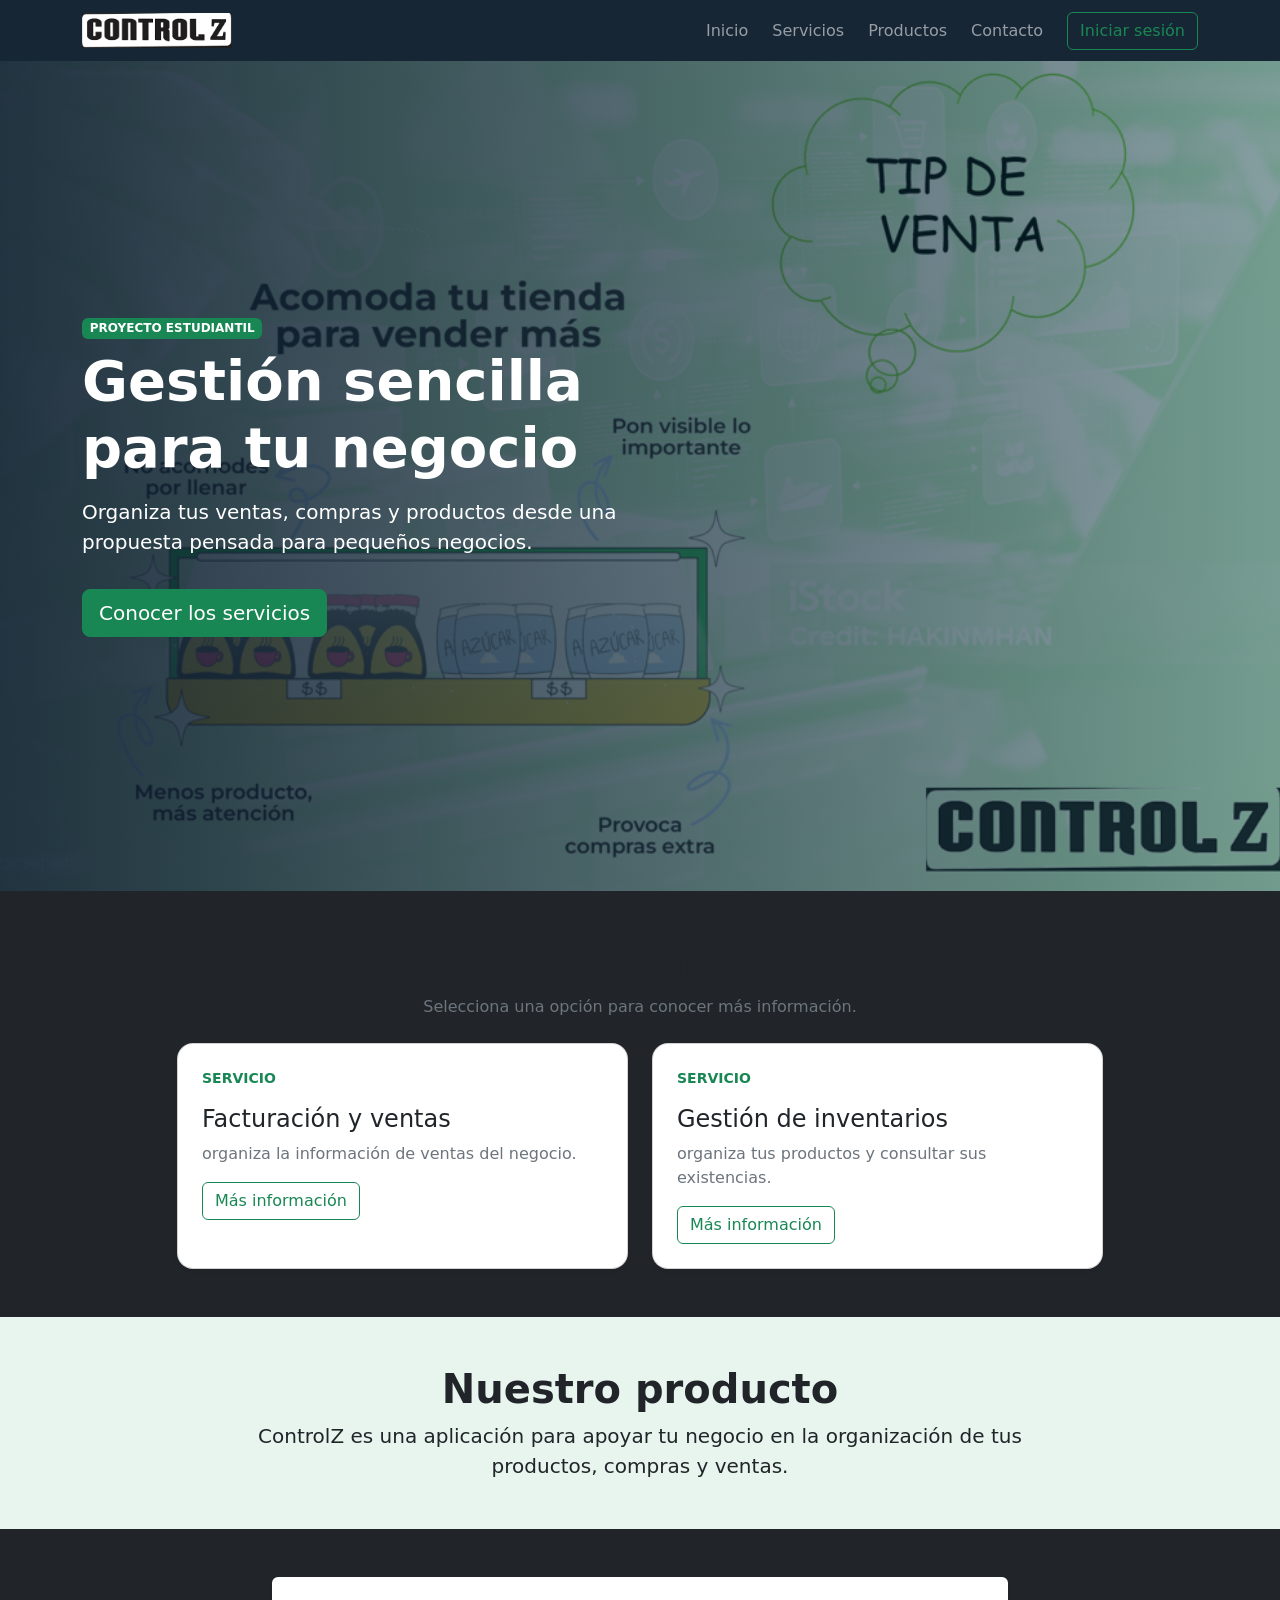
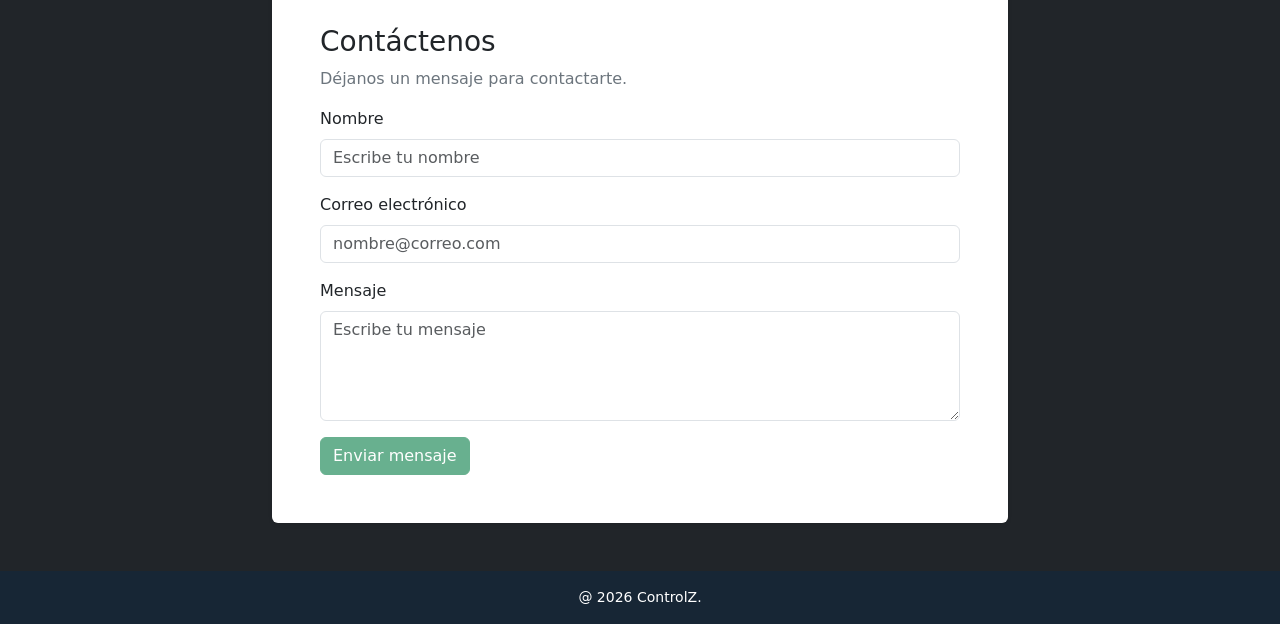
==== index.html @ 2d7c7dc8 "Reestructuracion del index y de la aplicacion en general, incluyendo el manejo responsivo con el fra" ====
<!doctype html> <!-- Indica al navegador que este documento usa HTML5. -->
<html lang="es"> <!-- Declara que el idioma de la página es español. -->
<head> <!-- Inicia la configuración de la página. -->
    <meta charset="utf-8"> <!-- Permite mostrar tildes y caracteres especiales. -->
    <meta name="viewport" content="width=device-width, initial-scale=1"> <!-- Ajusta el diseño al ancho de cada dispositivo. -->
    <title>Controlz | Gestión para pequeños negocios</title> <!-- Define el texto que aparece en la pestaña. -->
    <link href="https://cdn.jsdelivr.net/npm/bootstrap@5.3.3/dist/css/bootstrap.min.css" rel="stylesheet"> <!-- Carga Bootstrap desde internet. -->
    <link rel="stylesheet" href="CSS/style.css"> <!-- Carga los estilos propios de la portada y el panel. -->
</head> <!-- Termina la configuración de la página. -->
<body class="bg-dark"> <!-- Inicia el contenido con el fondo oscuro de Bootstrap. -->
    <header> <!-- Agrupa la barra superior de navegación. -->
        <nav class="navbar navbar-expand-lg navbar-dark barra-portada"> <!-- Crea una barra oscura que se adapta a pantallas pequeñas. -->
            <div class="container"> <!-- Centra el contenido de la barra. -->
                <a class="navbar-brand" href="#inicio" aria-label="Controz, ir al inicio"> <!-- Permite volver al comienzo de la página. -->
                    <img class="logo-portada" src="IMAGENES/Captura de pantalla 2026-09-28 111203.png" alt="Controz"> <!-- Muestra el logo existente del proyecto. -->
                </a> <!-- Termina el enlace del logo. -->
                <button class="navbar-toggler" type="button" data-bs-toggle="collapse" data-bs-target="#menuPortada" aria-controls="menuPortada" aria-expanded="false" aria-label="Mostrar navegación"> <!-- Abre el menú en pantallas pequeñas. -->
                    <span class="navbar-toggler-icon"></span> <!-- Dibuja el icono de navegación de Bootstrap. -->
                </button> <!-- Termina el botón para abrir el menú. -->
                <div class="collapse navbar-collapse" id="menuPortada"> <!-- Agrupa los enlaces del menú adaptable. -->
                    <div class="navbar-nav ms-auto align-items-lg-center gap-lg-2"> <!-- Alinea los enlaces hacia la derecha en pantallas grandes. -->
                        <a class="nav-link" href="#inicio">Inicio</a> <!-- Desplaza al comienzo de la portada. -->
                        <a class="nav-link" href="#servicios">Servicios</a> <!-- Desplaza a la lista de servicios. -->
                        <a class="nav-link" href="#productos">Productos</a> <!-- Desplaza a la descripción del producto. -->
                        <a class="nav-link" href="#contacto">Contacto</a> <!-- Desplaza al formulario de contacto. -->
                        <a class="btn btn-outline-success ms-lg-2" href="HTML/Botoninicio.html">Iniciar sesión</a> <!-- Abre el login existente. -->
                    </div> <!-- Termina los enlaces de navegación. -->
                </div> <!-- Termina el menú adaptable. -->
            </div> <!-- Termina el contenedor de navegación. -->
        </nav> <!-- Termina la barra superior. -->
    </header> <!-- Termina el encabezado. -->

    <main> <!-- Agrupa las secciones principales de la portada. -->
        <section id="inicio" class="hero-inicio"> <!-- Presenta el proyecto sobre la imagen de fondo. -->
            <div class="container py-5"> <!-- Centra el texto y agrega espacio vertical. -->
                <div class="row align-items-center min-vh-75"> <!-- Ubica la presentación en una columna adaptable. -->
                    <div class="col-12 col-lg-8 col-xl-7"> <!-- Limita el ancho del texto en pantallas grandes. -->
                        <p class="badge text-bg-success text-uppercase mb-2">Proyecto estudiantil</p> <!-- Identifica la página como una presentación académica. -->
                        <h1 class="display-4 fw-bold text-white">Gestión sencilla para tu negocio</h1> <!-- Presenta el propósito del sistema. -->
                        <p class="lead text-white mt-3">Organiza tus ventas, compras y productos desde una propuesta pensada para pequeños negocios.</p> <!-- Resume el producto sin afirmar que ya está conectado a datos. -->
                        <a class="btn btn-success btn-lg mt-3" href="#servicios">Conocer los servicios</a> <!-- Lleva desde el banner hasta los servicios. -->
                    </div> <!-- Termina la columna de presentación. -->
                </div> <!-- Termina la fila principal del banner. -->
            </div> <!-- Termina el contenedor del banner. -->
        </section> <!-- Termina la presentación principal. -->

        <section id="servicios" class="container py-5"> <!-- Presenta los dos servicios que se mostrarán en el sitio. -->
            <div class="text-center mb-4"> <!-- Centra el título y la explicación de la sección. -->
                <h2 class="display-6 fw-semibold">Servicios</h2> <!-- Nombra la sección de servicios. -->
                <p class="text-secondary mb-0">Selecciona una opción para conocer más información.</p> <!-- Indica que las tarjetas se pueden abrir. -->
            </div> <!-- Termina el encabezado de servicios. -->
            <div class="row g-4 justify-content-center"> <!-- Organiza las tarjetas de forma adaptable. -->
                <div class="col-12 col-md-6 col-lg-5"> <!-- Ajusta el ancho de la tarjeta de facturación según la pantalla. -->
                    <article class="card tarjeta-servicio h-100 shadow-sm"> <!-- Crea la tarjeta visual de facturación. -->
                        <div class="card-body p-4"> <!-- Agrega espacio dentro de la tarjeta. -->
                            <p class="small text-success fw-semibold text-uppercase">Servicio</p> <!-- Señala el tipo de contenido de la tarjeta. -->
                            <h3 class="h4">Facturación y ventas</h3> <!-- Nombra el área relacionada con las ventas. -->
                            <p class="text-secondary">organiza la información de ventas del negocio.</p> <!-- Describe la finalidad general sin prometer emisión de facturas. -->
                            <button class="btn btn-outline-success" type="button" data-bs-toggle="modal" data-bs-target="#modal-facturacion">Más información</button> <!-- Abre la descripción ampliada del servicio. -->
                        </div> <!-- Termina el contenido de la tarjeta. -->
                    </article> <!-- Termina la tarjeta de facturación. -->
                </div> <!-- Termina la columna de facturación. -->
                <div class="col-12 col-md-6 col-lg-5"> <!-- Ajusta el ancho de la tarjeta de inventario según la pantalla. -->
                    <article class="card tarjeta-servicio h-100 shadow-sm"> <!-- Crea la tarjeta visual de inventario. -->
                        <div class="card-body p-4"> <!-- Agrega espacio dentro de la tarjeta. -->
                            <p class="small text-success fw-semibold text-uppercase">Servicio</p> <!-- Señala el tipo de contenido de la tarjeta. -->
                            <h3 class="h4">Gestión de inventarios</h3> <!-- Nombra el área de inventario. -->
                            <p class="text-secondary">organiza tus productos y consultar sus existencias.</p> <!-- Describe el propósito general del inventario. -->
                            <button class="btn btn-outline-success" type="button" data-bs-toggle="modal" data-bs-target="#modal-inventario">Más información</button> <!-- Abre la descripción ampliada del servicio. -->
                        </div> <!-- Termina el contenido de la tarjeta. -->
                    </article> <!-- Termina la tarjeta de inventario. -->
                </div> <!-- Termina la columna de inventario. -->
            </div> <!-- Termina la fila de servicios. -->
        </section> <!-- Termina la sección de servicios. -->

        <section id="productos" class="seccion-producto py-5"> <!-- Explica el producto que se está presentando. -->
            <div class="container"> <!-- Centra el texto de la descripción. -->
                <div class="row justify-content-center"> <!-- Limita el ancho de la descripción en pantallas grandes. -->
                    <div class="col-12 col-lg-9 text-center"> <!-- Mantiene el texto centrado y legible. -->
                        <h2 class="display-6 fw-semibold">Nuestro producto</h2> <!-- Presenta el nombre de la sección del producto. -->
                        <p class="lead mb-0">ControlZ es una  aplicación para apoyar tu negocio en la organización de tus productos, compras y ventas.</p> <!-- Describe el sistema y aclara el alcance de la entrega. -->
                    </div> <!-- Termina la columna descriptiva. -->
                </div> <!-- Termina la fila de descripción. -->
            </div> <!-- Termina el contenedor del producto. -->
        </section> <!-- Termina la sección del producto. -->

        <section id="contacto" class="container py-5"> <!-- Contiene el formulario para que una persona pueda escribir un mensaje. -->
            <div class="row justify-content-center"> <!-- Centra la tarjeta del formulario. -->
                <div class="col-12 col-lg-8"> <!-- Limita el ancho del formulario en pantallas grandes. -->
                    <div class="card border-0 shadow-sm"> <!-- Presenta el formulario dentro de una tarjeta sencilla. -->
                        <div class="card-body p-4 p-md-5"> <!-- Agrega espacio interior que se adapta a la pantalla. -->
                            <h2 class="h3">Contáctenos</h2> <!-- Nombra la sección de contacto. -->
                            <p class="text-secondary">Déjanos un mensaje para contactarte.</p> <!-- Invita a completar el formulario. -->
                            <form> <!-- Agrupa los campos del mensaje de contacto. -->
                                <div class="mb-3"> <!-- Agrupa la etiqueta y el campo del nombre. -->
                                    <label class="form-label" for="nombreContacto">Nombre</label> <!-- Identifica el campo del nombre. -->
                                    <input class="form-control" type="text" id="nombreContacto" placeholder="Escribe tu nombre" required> <!-- Permite escribir el nombre para la demostración visual. -->
                                </div> <!-- Termina el campo del nombre. -->
                                <div class="mb-3"> <!-- Agrupa la etiqueta y el campo del correo. -->
                                    <label class="form-label" for="correoContacto">Correo electrónico</label> <!-- Identifica el campo del correo. -->
                                    <input class="form-control" type="email" id="correoContacto" placeholder="nombre@correo.com" required> <!-- Muestra un campo con formato de correo. -->
                                </div> <!-- Termina el campo del correo. -->
                                <div class="mb-3"> <!-- Agrupa la etiqueta y el área para el mensaje. -->
                                    <label class="form-label" for="mensajeContacto">Mensaje</label> <!-- Identifica el campo del mensaje. -->
                                    <textarea class="form-control" id="mensajeContacto" rows="4" placeholder="Escribe tu mensaje" required></textarea> <!-- Permite escribir un mensaje de varias líneas. -->
                                </div> <!-- Termina el campo del mensaje. -->
                                <button class="btn btn-success" type="button" disabled>Enviar mensaje</button> <!-- Deja visible la acción, pero inactiva porque no hay envío conectado. -->
                            </form> <!-- Termina el formulario de contacto. -->
                        </div> <!-- Termina el contenido de la tarjeta de contacto. -->
                    </div> <!-- Termina la tarjeta de contacto. -->
                </div> <!-- Termina la columna del formulario. -->
            </div> <!-- Termina la fila de contacto. -->
        </section> <!-- Termina la sección de contacto. -->
    </main> <!-- Termina el contenido principal. -->

    <footer class="text-center py-3 footer-portada"> <!-- Muestra el pie de página. -->
        <div class="container small">@ 2026 ControlZ.</div> <!-- Identifica el propósito académico del sitio. -->
    </footer> <!-- Termina el pie de página. -->

    <div class="modal fade" id="modal-facturacion" tabindex="-1" aria-labelledby="tituloFacturacion" aria-hidden="true"> <!-- Define la ventana con la descripción ampliada de facturación. -->
        <div class="modal-dialog modal-dialog-centered"> <!-- Centra la ventana en la pantalla. -->
            <div class="modal-content"> <!-- Agrupa el encabezado y la descripción. -->
                <div class="modal-header"> <!-- Muestra el título y el botón de cierre. -->
                    <h2 class="modal-title fs-5" id="tituloFacturacion">Facturación y ventas</h2> <!-- Nombra la descripción del servicio. -->
                    <button class="btn-close" type="button" data-bs-dismiss="modal" aria-label="Cerrar"></button> <!-- Cierra la ventana de descripción. -->
                </div> <!-- Termina el encabezado de la ventana. -->
                <div class="modal-body">organiza la ventas de tu  negocio.</div> <!-- Explica el alcance de la opción de facturación. -->
                <div class="modal-footer"> <!-- Agrupa el botón para cerrar la descripción. -->
                    <button class="btn btn-success" type="button" data-bs-dismiss="modal">Entendido</button> <!-- Cierra la descripción y vuelve a la portada. -->
                </div> <!-- Termina el pie de la ventana. -->
            </div> <!-- Termina el contenido de la ventana. -->
        </div> <!-- Termina el cuadro de la ventana. -->
    </div> <!-- Termina la modal de facturación. -->

    <div class="modal fade" id="modal-inventario" tabindex="-1" aria-labelledby="tituloInventario" aria-hidden="true"> <!-- Define la ventana con la descripción ampliada de inventario. -->
        <div class="modal-dialog modal-dialog-centered"> <!-- Centra la ventana en la pantalla. -->
            <div class="modal-content"> <!-- Agrupa el encabezado y la descripción. -->
                <div class="modal-header"> <!-- Muestra el título y el botón de cierre. -->
                    <h2 class="modal-title fs-5" id="tituloInventario">Gestión de inventarios</h2> <!-- Nombra la descripción del servicio. -->
                    <button class="btn-close" type="button" data-bs-dismiss="modal" aria-label="Cerrar"></button> <!-- Cierra la ventana de descripción. -->
                </div> <!-- Termina el encabezado de la ventana. -->
                <div class="modal-body">organiza tus productos y presentar una consulta de existencias.</div> <!-- Explica el alcance de la opción de inventario. -->
                <div class="modal-footer"> <!-- Agrupa el botón para cerrar la descripción. -->
                    <button class="btn btn-success" type="button" data-bs-dismiss="modal">Entendido</button> <!-- Cierra la descripción y vuelve a la portada. -->
                </div> <!-- Termina el pie de la ventana. -->
            </div> <!-- Termina el contenido de la ventana. -->
        </div> <!-- Termina el cuadro de la ventana. -->
    </div> <!-- Termina la modal de inventario. -->

    <script src="https://cdn.jsdelivr.net/npm/bootstrap@5.3.3/dist/js/bootstrap.bundle.min.js"></script> <!-- Habilita el menú y las ventanas modales de Bootstrap. -->
</body> <!-- Termina el contenido visible. -->
</html> <!-- Termina el documento HTML. -->
---- CSS/style.css ----
body{
    background-color:#f1f5f9;
    display: flex;
    flex-direction: column;
    box-sizing: border-box;
    margin: 0;
    padding: 0;
}
.encabezado{
    background-color: white;
    border-radius: 16px;  
    position: sticky;
    top: 0;
    width: 100%;
    height: 80px;
    border-bottom: 7px solid  #10b981;
}
.contenido-encabezado{
    max-width: 1280px;
    width: 100%;
    margin: auto;
    display: flex;
    align-items: center;
}
.contenedor-logo {
    width: 300px;
    height: 60px;
    border-radius: 12px;
    border: 1px solid #e2e8f0;
    background-color: white;
    display: flex;
    align-items: center;
    justify-content: center;
}
.contenedor-logo img {
    width: 100%;
    height: 100%;
    object-fit: cover;
}
.titulo-principal{
    font-size: 35px;
    font-weight: 700;
    color: black;
    text-align: center;
    flex: 1;
}
.boton-salir{
    background-color:transparent;
    color: black;
    padding: 0.75rem 1.5rem;
    border-radius: 9999px;
    border-bottom: 2px solid black;
    cursor: pointer;
    font-size: 20px;
    font-weight: 500;
}
.boton-salir:hover{
    background-color: #acc5dd;
}
.pagina-principal{
    max-width: 1280px;
    margin: 0 auto;
    padding: 25px;
    width: 90%;
    display: flex;
    flex-direction: column;
    gap: 25px;
}
.tarjetas-datos {
    display: grid;
    grid-template-columns: auto auto auto;
    gap: 15px;
}

.tarjeta-dato {
    background-color: white;
    padding: 25px;
    border-radius: 12px;
    box-shadow: 0 2px 4px rgba(0, 0, 0, 0.1);
}

.contenido-tarjeta {
    color: black;
    display: flex;
    flex-direction: column;
    gap: 15px;
}
.titulo-tarjeta {
    font-size: 20px;
    font-weight:900;
    color: black;
}
.valor-tarjeta {
    font-size: 25px;
    font-weight: 700;
    color: #0f172a;
}
.cuadricula-modulos {
    display: grid;
    grid-template-columns: auto auto auto;
    gap: 15px;
}

.tarjeta-modulo {
    background-color: white;
    border-radius: 16px;
    box-shadow: 0 4px 6px rgba(0, 0, 0, 0.1);
    display: flex;
    flex-direction: column;
}

.encabezado-modulo {
    background-color: #10b981;
    padding: 10px 15px;
    border-radius: 16px 16px 0 0;
}

.encabezado-modulo h4 {
    color: white;
    font-size: 15px;
    font-weight: 900;
    align-items: center;
    text-align: center;
}

.modulo-contenido {
    padding: 25px;
    display: flex;
    flex-direction: column;
    gap: 15px;
    background-color: #e8f5ef73;
}

.boton-accion {
    background-color: #e0f2fe;
    color:black;
    border: 1px solid #7dd3fc;
    padding: 10px 10px;
    border-radius: 12px;
    cursor: pointer;
    font-size: 14px;
    font-weight: 500;
    text-align: center;
}

.boton-accion:hover {
    background-color: #799ed6;
}
.fondo-modal {
    display:none;
    position: fixed;
    top: 0;
    left: 0;    
    width: 100%;
    height: 100%;
    background-color: rgba(0, 0, 0, 0.5);
    align-items: center;
    justify-content: center;
    padding: 20px;
}
.fondo-modal:target { display: flex; }

.contenido-modal {
    background-color: white;
    border-radius: 16px;
    box-shadow: 0 4px 12px rgba(0,0,0,0.2);
    width: 100%;
    max-width: 480px;
}
.encabezado-modal {
    background-color: #10b981;
    padding: 16px 24px;
    text-align: center;
    border-radius: 16px 16px 0 0;
}
.encabezado-modal h2 {
    color: white;
    margin: 0;
    font-size: 22px;
}
.formulario-modal {
    padding: 20px;
    display: flex;
    flex-direction: column;
    gap: 6px;
}
.etiqueta {
    color: #0f172a;
    font-weight: 500;
    font-size: 14px;
    margin-top: 12px;
}
.campo {
    padding: 10px 14px;
    border: 1px solid #e2e8f0;
    font-size: 15px;
    color: #0f172a;
}
    
body { /* Deja que Bootstrap ordene normalmente el contenido de cada página. */
    display: block; /* Anula el diseño flex anterior que ya no usa el nuevo panel. */
    min-height: 100vh; /* Hace que la página cubra como mínimo toda la altura visible. */
} /* Termina los ajustes generales para Bootstrap. */

.tarjeta-resumen { /* Ajusta las tarjetas de indicadores del panel. */
    min-height: 7rem; /* Mantiene una altura similar en las tres tarjetas. */
} /* Termina el ajuste de las tarjetas de resumen. */

@media (min-width: 992px) { /* Aplica este estilo solo en pantallas de escritorio. */
    #menuPrincipal { /* Mantiene a la vista el menú al desplazarse por el panel. */
        position: sticky; /* Fija el menú dentro del área visible al hacer scroll. */
        top: 1rem; /* Deja un pequeño espacio sobre el menú. */
    } /* Termina el estilo del menú en escritorio. */
} /* Termina la regla para pantallas grandes. */

.barra-portada { /* Define el fondo oscuro de la navegación de la portada. */
    background-color: #172635; /* Usa un tono azul oscuro parecido al de la referencia. */
} /* Termina el estilo de la barra. */

.logo-portada { /* Ajusta el logo del proyecto dentro de la navegación. */
    display: block; /* Evita espacios adicionales debajo de la imagen. */
    width: 150px; /* Mantiene el logo compacto en la barra. */
    max-height: 42px; /* Limita su altura sin deformar la imagen. */
    object-fit: contain; /* Conserva las proporciones originales del logo. */
} /* Termina el estilo del logo. */

.hero-inicio { /* Prepara el banner principal de la portada. */
    display: flex; /* Permite centrar verticalmente el contenido del banner. */
    align-items: center; /* Centra el texto sobre el fondo. */
    min-height: calc(100vh - 70px); /* Da presencia al banner sin contar toda la barra superior. */
    background-image: linear-gradient(90deg, rgba(8, 24, 43, 0.88), rgba(8, 54, 65, 0.48)), url("../IMAGENES/inicio2.png"); /* Oscurece suavemente la imagen para hacer legible el texto. */
    background-position: center; /* Centra la parte visible de la imagen. */
    background-size: cover; /* Cubre el espacio del banner con la imagen. */
    background-repeat: no-repeat; /* Evita que se repita la imagen. */
} /* Termina el banner principal. */

.min-vh-75 { /* Crea una altura de tres cuartas partes de la pantalla. */
    min-height: 75vh; /* Mantiene el texto centrado dentro del banner en pantallas pequeñas. */
} /* Termina el ajuste de altura. */

.tarjeta-servicio { /* Da un estilo sencillo a las tarjetas de servicios. */
    border-radius: 1rem; /* Redondea suavemente las esquinas de la tarjeta. */
    transition: transform 0.2s ease, box-shadow 0.2s ease; /* Suaviza el movimiento al pasar el cursor. */
} /* Termina el estilo base de las tarjetas. */

.tarjeta-servicio:hover { /* Resalta una tarjeta cuando el cursor está encima. */
    transform: translateY(-4px); /* Eleva ligeramente la tarjeta. */
    box-shadow: 0 0.75rem 1.5rem rgba(0, 0, 0, 0.12) !important; /* Marca la tarjeta sin cambiar su contenido. */
} /* Termina el efecto de las tarjetas. */

.seccion-producto { /* Separa visualmente la descripción del producto. */
    background-color: #e7f5ee; /* Usa un fondo verde claro acorde a la aplicación. */
} /* Termina el fondo de la sección. */

.footer-portada { /* Da contraste al pie de página. */
    background-color: #172635; /* Repite el color de la barra de navegación. */
    color: #ffffff; /* Mantiene legible el texto del pie. */
} /* Termina el estilo del pie de página. */

@media (max-width: 576px) { /* Ajusta el banner en teléfonos pequeños. */
    .hero-inicio { /* Reduce su altura para dejar ver el resto del sitio. */
        min-height: 70vh; /* Evita que el banner ocupe demasiado espacio en móvil. */
        background-position: center; /* Centra la ilustración en pantallas estrechas. */
    } /* Termina el ajuste móvil del banner. */
} /* Termina los estilos de teléfono. */

.encabezado-panel { /* Da color a la barra superior de la página de trabajo. */
    background-color: #142334; /* Usa un azul oscuro similar al ejemplo. */
} /* Termina el encabezado del panel. */

.logo-panel { /* Ajusta el logo dentro del encabezado. */
    display: block; /* Evita espacio sobrante debajo de la imagen. */
    width: 190px; /* Define el ancho del logo para la barra. */
    max-height: 45px; /* Evita que el logo aumente demasiado la altura del encabezado. */
    padding: 3px; /* Deja visible el fondo blanco propio del logo. */
    background-color: #ffffff; /* Contrasta el logo con el encabezado oscuro. */
    object-fit: contain; /* Conserva las proporciones de la imagen. */
} /* Termina el estilo del logo del panel. */

.menu-lateral { /* Prepara el menú lateral azul. */
    --bs-offcanvas-width: 280px; /* Define el ancho del menú cuando se abre en móvil. */
    width: 280px; /* Mantiene el mismo ancho en pantallas grandes. */
    flex-shrink: 0; /* Evita que el contenido principal comprima el menú. */
    color: #e2e8f0; /* Usa texto claro sobre el fondo oscuro. */
    background: linear-gradient(180deg, #172b3d, #07549a); /* Aplica un degradado azul sencillo. */
} /* Termina el estilo general del menú. */

.menu-titulo { /* Resalta el encabezado del menú. */
    color: #ffffff; /* Mantiene legible el nombre del menú. */
    font-weight: 600; /* Destaca el título frente a las opciones. */
    background-color: rgba(5, 20, 34, 0.55); /* Separa el título del resto de la lista. */
} /* Termina el encabezado del menú lateral. */

.menu-grupo { /* Mantiene transparentes los grupos del acordeón. */
    color: #e2e8f0; /* Conserva el texto claro del menú. */
    background-color: transparent; /* Deja visible el degradado de fondo. */
    border-color: rgba(255, 255, 255, 0.12); /* Divide las categorías con una línea tenue. */
} /* Termina el estilo de los grupos. */

.menu-categoria { /* Da estilo a los botones que expanden cada categoría. */
    color: #ffffff; /* Usa texto blanco sobre el azul. */
    background-color: rgba(7, 24, 40, 0.55); /* Distingue la categoría de sus subopciones. */
    box-shadow: none; /* Quita el sombreado predeterminado del acordeón. */
} /* Termina el estilo base de las categorías. */

.menu-categoria:not(.collapsed) { /* Mantiene el mismo contraste en una categoría abierta. */
    color: #ffffff; /* Conserva el texto blanco al expandir el grupo. */
    background-color: rgba(7, 24, 40, 0.75); /* Señala que la categoría está seleccionada. */
} /* Termina el estado abierto de las categorías. */

.menu-categoria::after { /* Ajusta el indicador desplegable de Bootstrap. */
    filter: brightness(0) invert(1); /* Cambia el icono a blanco para verlo sobre azul. */
} /* Termina el ajuste del indicador. */

.menu-opcion { /* Da estilo a cada opción secundaria del menú. */
    padding-left: 2.5rem; /* Indenta las opciones debajo de su categoría. */
    color: #e2e8f0; /* Mantiene legible el texto de las opciones. */
    background-color: rgba(10, 28, 44, 0.2); /* Diferencia suavemente el fondo de la lista. */
    border-color: rgba(255, 255, 255, 0.1); /* Separa las filas con líneas tenues. */
} /* Termina el estilo de las opciones. */

.menu-opcion:hover { /* Resalta una opción al pasar el cursor. */
    color: #ffffff; /* Aumenta el contraste del texto. */
    background-color: rgba(255, 255, 255, 0.14); /* Ilumina suavemente la fila. */
} /* Termina el resaltado de las opciones. */

.menu-acceso { /* Da estilo a las categorías sin submenú. */
    width: 100%; /* Hace que el botón ocupe el ancho del menú. */
    padding: 0.9rem 1.25rem; /* Alinea el texto con los encabezados del acordeón. */
    color: #ffffff; /* Usa texto blanco sobre el fondo azul. */
    text-align: left; /* Alinea el nombre de la opción a la izquierda. */
    border-bottom: 1px solid rgba(255, 255, 255, 0.12); /* Separa las opciones. */
    border-radius: 0; /* Conserva la apariencia de lista lateral. */
} /* Termina el estilo de accesos directos. */

.menu-acceso:hover { /* Resalta los accesos directos al pasar el cursor. */
    color: #ffffff; /* Mantiene el texto claro. */
    background-color: rgba(255, 255, 255, 0.14); /* Ilumina suavemente la fila. */
} /* Termina el resaltado de accesos directos. */

.fondo-panel { /* Usa la imagen de productos como fondo del área de trabajo. */
    min-height: calc(100vh - 62px); /* Deja que el panel cubra el alto disponible bajo el encabezado. */
    background-image: linear-gradient(rgba(8, 24, 43, 0.48), rgba(8, 24, 43, 0.48)), url("../IMAGENES/Inicio.jpg"); /* Oscurece la foto lo necesario para distinguir el contenido. */
    background-position: center; /* Centra la imagen de fondo. */
    background-size: cover; /* Cubre el área principal sin deformar la foto. */
    background-repeat: no-repeat; /* Evita repetir la imagen. */
} /* Termina el fondo del área de trabajo. */

@media (max-width: 991.98px) { /* Ajusta el menú al diseño de celular y tableta. */
    .menu-lateral { /* Permite que el menú se desplace si tiene muchas opciones. */
        min-height: 100vh; /* Ocupa la altura de la pantalla cuando se abre. */
    } /* Termina el ajuste del menú móvil. */
} /* Termina los ajustes para pantallas pequeñas. */
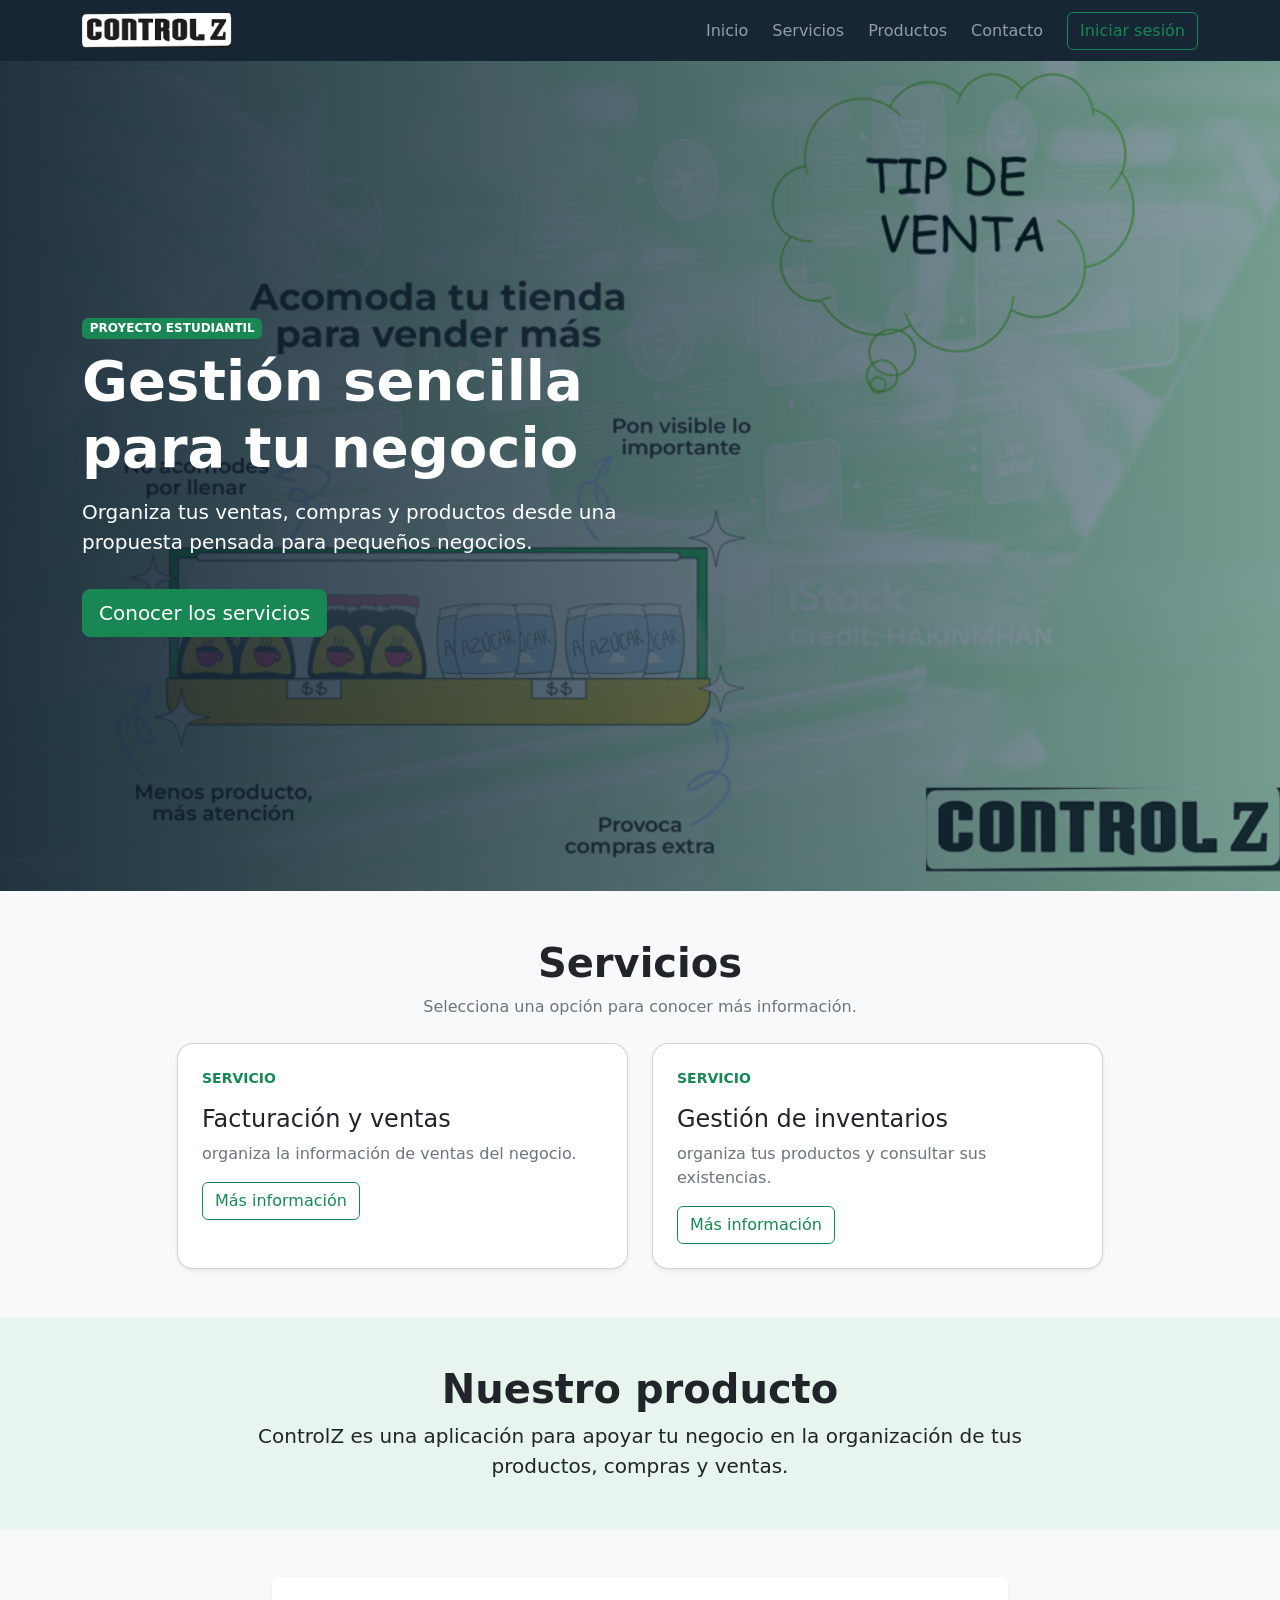
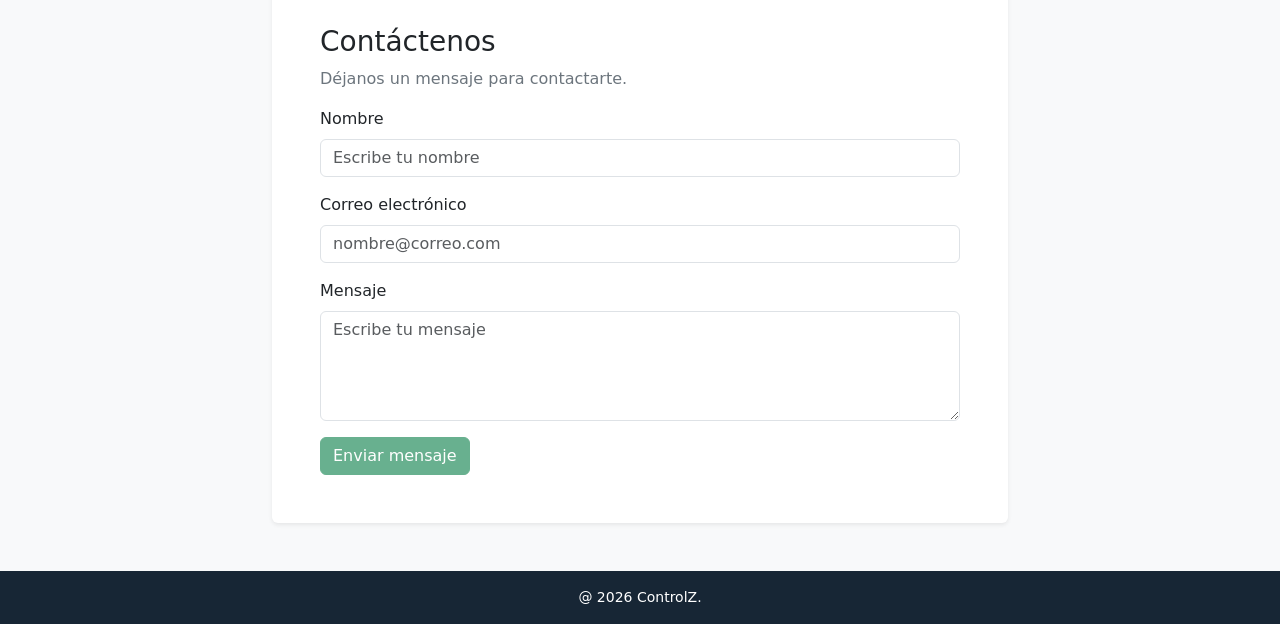
==== commit 2c5f11e5: "Mejoras en los formularios y organizacion de archivos .CSS por cada .html" ====
--- a/index.html
+++ b/index.html
@@ -1,152 +1,152 @@
-<!doctype html> <!-- Indica al navegador que este documento usa HTML5. -->
-<html lang="es"> <!-- Declara que el idioma de la página es español. -->
-<head> <!-- Inicia la configuración de la página. -->
-    <meta charset="utf-8"> <!-- Permite mostrar tildes y caracteres especiales. -->
-    <meta name="viewport" content="width=device-width, initial-scale=1"> <!-- Ajusta el diseño al ancho de cada dispositivo. -->
-    <title>Controlz | Gestión para pequeños negocios</title> <!-- Define el texto que aparece en la pestaña. -->
-    <link href="https://cdn.jsdelivr.net/npm/bootstrap@5.3.3/dist/css/bootstrap.min.css" rel="stylesheet"> <!-- Carga Bootstrap desde internet. -->
-    <link rel="stylesheet" href="CSS/style.css"> <!-- Carga los estilos propios de la portada y el panel. -->
-</head> <!-- Termina la configuración de la página. -->
-<body class="bg-dark"> <!-- Inicia el contenido con el fondo oscuro de Bootstrap. -->
+<!doctype html>
+<html lang="es">
+<head>
+    <meta charset="utf-8">
+    <meta name="viewport" content="width=device-width, initial-scale=1">
+    <title>Controlz | Gestión para pequeños negocios</title>
+    <link href="https://cdn.jsdelivr.net/npm/bootstrap@5.3.3/dist/css/bootstrap.min.css" rel="stylesheet">
+    <link rel="stylesheet" href="CSS/style_index.css">
+</head>
+<body class="bg-light">
     <header> <!-- Agrupa la barra superior de navegación. -->
-        <nav class="navbar navbar-expand-lg navbar-dark barra-portada"> <!-- Crea una barra oscura que se adapta a pantallas pequeñas. -->
-            <div class="container"> <!-- Centra el contenido de la barra. -->
-                <a class="navbar-brand" href="#inicio" aria-label="Controz, ir al inicio"> <!-- Permite volver al comienzo de la página. -->
-                    <img class="logo-portada" src="IMAGENES/Captura de pantalla 2026-09-28 111203.png" alt="Controz"> <!-- Muestra el logo existente del proyecto. -->
-                </a> <!-- Termina el enlace del logo. -->
-                <button class="navbar-toggler" type="button" data-bs-toggle="collapse" data-bs-target="#menuPortada" aria-controls="menuPortada" aria-expanded="false" aria-label="Mostrar navegación"> <!-- Abre el menú en pantallas pequeñas. -->
-                    <span class="navbar-toggler-icon"></span> <!-- Dibuja el icono de navegación de Bootstrap. -->
-                </button> <!-- Termina el botón para abrir el menú. -->
-                <div class="collapse navbar-collapse" id="menuPortada"> <!-- Agrupa los enlaces del menú adaptable. -->
-                    <div class="navbar-nav ms-auto align-items-lg-center gap-lg-2"> <!-- Alinea los enlaces hacia la derecha en pantallas grandes. -->
-                        <a class="nav-link" href="#inicio">Inicio</a> <!-- Desplaza al comienzo de la portada. -->
-                        <a class="nav-link" href="#servicios">Servicios</a> <!-- Desplaza a la lista de servicios. -->
-                        <a class="nav-link" href="#productos">Productos</a> <!-- Desplaza a la descripción del producto. -->
-                        <a class="nav-link" href="#contacto">Contacto</a> <!-- Desplaza al formulario de contacto. -->
-                        <a class="btn btn-outline-success ms-lg-2" href="HTML/Botoninicio.html">Iniciar sesión</a> <!-- Abre el login existente. -->
-                    </div> <!-- Termina los enlaces de navegación. -->
-                </div> <!-- Termina el menú adaptable. -->
-            </div> <!-- Termina el contenedor de navegación. -->
-        </nav> <!-- Termina la barra superior. -->
-    </header> <!-- Termina el encabezado. -->
+        <nav class="navbar navbar-expand-lg navbar-dark barra-portada">
+            <div class="container">
+                <a class="navbar-brand" href="#inicio" aria-label="ControlZ, ir al inicio">
+                    <img class="logo-portada" src="IMAGENES/Captura de pantalla 2026-09-28 111203.png" alt="Controz">
+                </a>
+                <button class="navbar-toggler" type="button" data-bs-toggle="collapse" data-bs-target="#menuPortada" aria-controls="menuPortada" aria-expanded="false" aria-label="Mostrar navegación">
+                    <span class="navbar-toggler-icon"></span>
+                </button>
+                <div class="collapse navbar-collapse" id="menuPortada">
+                    <div class="navbar-nav ms-auto align-items-lg-center gap-lg-2">
+                        <a class="nav-link" href="#inicio">Inicio</a>
+                        <a class="nav-link" href="#servicios">Servicios</a>
+                        <a class="nav-link" href="#productos">Productos</a>
+                        <a class="nav-link" href="#contacto">Contacto</a>
+                        <a class="btn btn-outline-success ms-lg-2" href="HTML/login.html">Iniciar sesión</a>
+                    </div>
+                </div>
+            </div>
+        </nav>
+    </header>
 
     <main> <!-- Agrupa las secciones principales de la portada. -->
         <section id="inicio" class="hero-inicio"> <!-- Presenta el proyecto sobre la imagen de fondo. -->
-            <div class="container py-5"> <!-- Centra el texto y agrega espacio vertical. -->
-                <div class="row align-items-center min-vh-75"> <!-- Ubica la presentación en una columna adaptable. -->
-                    <div class="col-12 col-lg-8 col-xl-7"> <!-- Limita el ancho del texto en pantallas grandes. -->
-                        <p class="badge text-bg-success text-uppercase mb-2">Proyecto estudiantil</p> <!-- Identifica la página como una presentación académica. -->
-                        <h1 class="display-4 fw-bold text-white">Gestión sencilla para tu negocio</h1> <!-- Presenta el propósito del sistema. -->
-                        <p class="lead text-white mt-3">Organiza tus ventas, compras y productos desde una propuesta pensada para pequeños negocios.</p> <!-- Resume el producto sin afirmar que ya está conectado a datos. -->
-                        <a class="btn btn-success btn-lg mt-3" href="#servicios">Conocer los servicios</a> <!-- Lleva desde el banner hasta los servicios. -->
-                    </div> <!-- Termina la columna de presentación. -->
-                </div> <!-- Termina la fila principal del banner. -->
-            </div> <!-- Termina el contenedor del banner. -->
-        </section> <!-- Termina la presentación principal. -->
+            <div class="container py-5">
+                <div class="row align-items-center min-vh-75">
+                    <div class="col-12 col-lg-8 col-xl-7">
+                        <p class="badge text-bg-success text-uppercase mb-2">Proyecto estudiantil</p>
+                        <h1 class="display-4 fw-bold text-white">Gestión sencilla para tu negocio</h1>
+                        <p class="lead text-white mt-3">Organiza tus ventas, compras y productos desde una propuesta pensada para pequeños negocios.</p>
+                        <a class="btn btn-success btn-lg mt-3" href="#servicios">Conocer los servicios</a>
+                    </div>
+                </div>
+            </div>
+        </section>
 
         <section id="servicios" class="container py-5"> <!-- Presenta los dos servicios que se mostrarán en el sitio. -->
-            <div class="text-center mb-4"> <!-- Centra el título y la explicación de la sección. -->
-                <h2 class="display-6 fw-semibold">Servicios</h2> <!-- Nombra la sección de servicios. -->
-                <p class="text-secondary mb-0">Selecciona una opción para conocer más información.</p> <!-- Indica que las tarjetas se pueden abrir. -->
-            </div> <!-- Termina el encabezado de servicios. -->
-            <div class="row g-4 justify-content-center"> <!-- Organiza las tarjetas de forma adaptable. -->
-                <div class="col-12 col-md-6 col-lg-5"> <!-- Ajusta el ancho de la tarjeta de facturación según la pantalla. -->
-                    <article class="card tarjeta-servicio h-100 shadow-sm"> <!-- Crea la tarjeta visual de facturación. -->
-                        <div class="card-body p-4"> <!-- Agrega espacio dentro de la tarjeta. -->
-                            <p class="small text-success fw-semibold text-uppercase">Servicio</p> <!-- Señala el tipo de contenido de la tarjeta. -->
-                            <h3 class="h4">Facturación y ventas</h3> <!-- Nombra el área relacionada con las ventas. -->
-                            <p class="text-secondary">organiza la información de ventas del negocio.</p> <!-- Describe la finalidad general sin prometer emisión de facturas. -->
-                            <button class="btn btn-outline-success" type="button" data-bs-toggle="modal" data-bs-target="#modal-facturacion">Más información</button> <!-- Abre la descripción ampliada del servicio. -->
-                        </div> <!-- Termina el contenido de la tarjeta. -->
-                    </article> <!-- Termina la tarjeta de facturación. -->
-                </div> <!-- Termina la columna de facturación. -->
-                <div class="col-12 col-md-6 col-lg-5"> <!-- Ajusta el ancho de la tarjeta de inventario según la pantalla. -->
-                    <article class="card tarjeta-servicio h-100 shadow-sm"> <!-- Crea la tarjeta visual de inventario. -->
-                        <div class="card-body p-4"> <!-- Agrega espacio dentro de la tarjeta. -->
-                            <p class="small text-success fw-semibold text-uppercase">Servicio</p> <!-- Señala el tipo de contenido de la tarjeta. -->
-                            <h3 class="h4">Gestión de inventarios</h3> <!-- Nombra el área de inventario. -->
-                            <p class="text-secondary">organiza tus productos y consultar sus existencias.</p> <!-- Describe el propósito general del inventario. -->
-                            <button class="btn btn-outline-success" type="button" data-bs-toggle="modal" data-bs-target="#modal-inventario">Más información</button> <!-- Abre la descripción ampliada del servicio. -->
-                        </div> <!-- Termina el contenido de la tarjeta. -->
-                    </article> <!-- Termina la tarjeta de inventario. -->
-                </div> <!-- Termina la columna de inventario. -->
-            </div> <!-- Termina la fila de servicios. -->
-        </section> <!-- Termina la sección de servicios. -->
+            <div class="text-center mb-4">
+                <h2 class="display-6 fw-semibold">Servicios</h2>
+                <p class="text-secondary mb-0">Selecciona una opción para conocer más información.</p>
+            </div>
+            <div class="row g-4 justify-content-center">
+                <div class="col-12 col-md-6 col-lg-5">
+                    <article class="card tarjeta-servicio h-100 shadow-sm">
+                        <div class="card-body p-4">
+                            <p class="small text-success fw-semibold text-uppercase">Servicio</p>
+                            <h3 class="h4">Facturación y ventas</h3>
+                            <p class="text-secondary">organiza la información de ventas del negocio.</p>
+                            <button class="btn btn-outline-success" type="button" data-bs-toggle="modal" data-bs-target="#modal-facturacion">Más información</button>
+                        </div>
+                    </article>
+                </div>
+                <div class="col-12 col-md-6 col-lg-5">
+                    <article class="card tarjeta-servicio h-100 shadow-sm">
+                        <div class="card-body p-4">
+                            <p class="small text-success fw-semibold text-uppercase">Servicio</p>
+                            <h3 class="h4">Gestión de inventarios</h3>
+                            <p class="text-secondary">organiza tus productos y consultar sus existencias.</p>
+                            <button class="btn btn-outline-success" type="button" data-bs-toggle="modal" data-bs-target="#modal-inventario">Más información</button>
+                        </div>
+                    </article>
+                </div>
+            </div>
+        </section>
 
         <section id="productos" class="seccion-producto py-5"> <!-- Explica el producto que se está presentando. -->
-            <div class="container"> <!-- Centra el texto de la descripción. -->
-                <div class="row justify-content-center"> <!-- Limita el ancho de la descripción en pantallas grandes. -->
-                    <div class="col-12 col-lg-9 text-center"> <!-- Mantiene el texto centrado y legible. -->
-                        <h2 class="display-6 fw-semibold">Nuestro producto</h2> <!-- Presenta el nombre de la sección del producto. -->
-                        <p class="lead mb-0">ControlZ es una  aplicación para apoyar tu negocio en la organización de tus productos, compras y ventas.</p> <!-- Describe el sistema y aclara el alcance de la entrega. -->
-                    </div> <!-- Termina la columna descriptiva. -->
-                </div> <!-- Termina la fila de descripción. -->
-            </div> <!-- Termina el contenedor del producto. -->
-        </section> <!-- Termina la sección del producto. -->
+            <div class="container">
+                <div class="row justify-content-center">
+                    <div class="col-12 col-lg-9 text-center">
+                        <h2 class="display-6 fw-semibold">Nuestro producto</h2>
+                        <p class="lead mb-0">ControlZ es una  aplicación para apoyar tu negocio en la organización de tus productos, compras y ventas.</p>
+                    </div>
+                </div>
+            </div>
+        </section>
 
         <section id="contacto" class="container py-5"> <!-- Contiene el formulario para que una persona pueda escribir un mensaje. -->
-            <div class="row justify-content-center"> <!-- Centra la tarjeta del formulario. -->
-                <div class="col-12 col-lg-8"> <!-- Limita el ancho del formulario en pantallas grandes. -->
-                    <div class="card border-0 shadow-sm"> <!-- Presenta el formulario dentro de una tarjeta sencilla. -->
-                        <div class="card-body p-4 p-md-5"> <!-- Agrega espacio interior que se adapta a la pantalla. -->
-                            <h2 class="h3">Contáctenos</h2> <!-- Nombra la sección de contacto. -->
-                            <p class="text-secondary">Déjanos un mensaje para contactarte.</p> <!-- Invita a completar el formulario. -->
-                            <form> <!-- Agrupa los campos del mensaje de contacto. -->
-                                <div class="mb-3"> <!-- Agrupa la etiqueta y el campo del nombre. -->
-                                    <label class="form-label" for="nombreContacto">Nombre</label> <!-- Identifica el campo del nombre. -->
-                                    <input class="form-control" type="text" id="nombreContacto" placeholder="Escribe tu nombre" required> <!-- Permite escribir el nombre para la demostración visual. -->
-                                </div> <!-- Termina el campo del nombre. -->
-                                <div class="mb-3"> <!-- Agrupa la etiqueta y el campo del correo. -->
-                                    <label class="form-label" for="correoContacto">Correo electrónico</label> <!-- Identifica el campo del correo. -->
-                                    <input class="form-control" type="email" id="correoContacto" placeholder="nombre@correo.com" required> <!-- Muestra un campo con formato de correo. -->
-                                </div> <!-- Termina el campo del correo. -->
-                                <div class="mb-3"> <!-- Agrupa la etiqueta y el área para el mensaje. -->
-                                    <label class="form-label" for="mensajeContacto">Mensaje</label> <!-- Identifica el campo del mensaje. -->
-                                    <textarea class="form-control" id="mensajeContacto" rows="4" placeholder="Escribe tu mensaje" required></textarea> <!-- Permite escribir un mensaje de varias líneas. -->
-                                </div> <!-- Termina el campo del mensaje. -->
-                                <button class="btn btn-success" type="button" disabled>Enviar mensaje</button> <!-- Deja visible la acción, pero inactiva porque no hay envío conectado. -->
-                            </form> <!-- Termina el formulario de contacto. -->
-                        </div> <!-- Termina el contenido de la tarjeta de contacto. -->
-                    </div> <!-- Termina la tarjeta de contacto. -->
-                </div> <!-- Termina la columna del formulario. -->
-            </div> <!-- Termina la fila de contacto. -->
-        </section> <!-- Termina la sección de contacto. -->
-    </main> <!-- Termina el contenido principal. -->
+            <div class="row justify-content-center">
+                <div class="col-12 col-lg-8">
+                    <div class="card border-0 shadow-sm">
+                        <div class="card-body p-4 p-md-5">
+                            <h2 class="h3">Contáctenos</h2>
+                            <p class="text-secondary">Déjanos un mensaje para contactarte.</p>
+                            <form>
+                                <div class="mb-3">
+                                    <label class="form-label" for="nombreContacto">Nombre</label>
+                                    <input class="form-control" type="text" id="nombreContacto" placeholder="Escribe tu nombre" required>
+                                </div>
+                                <div class="mb-3">
+                                    <label class="form-label" for="correoContacto">Correo electrónico</label>
+                                    <input class="form-control" type="email" id="correoContacto" placeholder="nombre@correo.com" required>
+                                </div>
+                                <div class="mb-3">
+                                    <label class="form-label" for="mensajeContacto">Mensaje</label>
+                                    <textarea class="form-control" id="mensajeContacto" rows="4" placeholder="Escribe tu mensaje" required></textarea>
+                                </div>
+                                <button class="btn btn-success" type="button" disabled>Enviar mensaje</button>
+                            </form>
+                        </div>
+                    </div>
+                </div>
+            </div>
+        </section>
+    </main>
 
     <footer class="text-center py-3 footer-portada"> <!-- Muestra el pie de página. -->
-        <div class="container small">@ 2026 ControlZ.</div> <!-- Identifica el propósito académico del sitio. -->
-    </footer> <!-- Termina el pie de página. -->
+        <div class="container small">@ 2026 ControlZ.</div>
+    </footer>
 
-    <div class="modal fade" id="modal-facturacion" tabindex="-1" aria-labelledby="tituloFacturacion" aria-hidden="true"> <!-- Define la ventana con la descripción ampliada de facturación. -->
-        <div class="modal-dialog modal-dialog-centered"> <!-- Centra la ventana en la pantalla. -->
-            <div class="modal-content"> <!-- Agrupa el encabezado y la descripción. -->
-                <div class="modal-header"> <!-- Muestra el título y el botón de cierre. -->
-                    <h2 class="modal-title fs-5" id="tituloFacturacion">Facturación y ventas</h2> <!-- Nombra la descripción del servicio. -->
-                    <button class="btn-close" type="button" data-bs-dismiss="modal" aria-label="Cerrar"></button> <!-- Cierra la ventana de descripción. -->
-                </div> <!-- Termina el encabezado de la ventana. -->
-                <div class="modal-body">organiza la ventas de tu  negocio.</div> <!-- Explica el alcance de la opción de facturación. -->
-                <div class="modal-footer"> <!-- Agrupa el botón para cerrar la descripción. -->
-                    <button class="btn btn-success" type="button" data-bs-dismiss="modal">Entendido</button> <!-- Cierra la descripción y vuelve a la portada. -->
-                </div> <!-- Termina el pie de la ventana. -->
-            </div> <!-- Termina el contenido de la ventana. -->
-        </div> <!-- Termina el cuadro de la ventana. -->
-    </div> <!-- Termina la modal de facturación. -->
+    <div class="modal fade" id="modal-facturacion" tabindex="-1" aria-labelledby="tituloFacturacion" aria-hidden="true"> <!-- Ventana con la descripción ampliada de facturación. -->
+        <div class="modal-dialog modal-dialog-centered">
+            <div class="modal-content">
+                <div class="modal-header">
+                    <h2 class="modal-title fs-5" id="tituloFacturacion">Facturación y ventas</h2>
+                    <button class="btn-close" type="button" data-bs-dismiss="modal" aria-label="Cerrar"></button>
+                </div>
+                <div class="modal-body">organiza la ventas de tu  negocio.</div>
+                <div class="modal-footer">
+                    <button class="btn btn-success" type="button" data-bs-dismiss="modal">Entendido</button>
+                </div>
+            </div>
+        </div>
+    </div>
 
-    <div class="modal fade" id="modal-inventario" tabindex="-1" aria-labelledby="tituloInventario" aria-hidden="true"> <!-- Define la ventana con la descripción ampliada de inventario. -->
-        <div class="modal-dialog modal-dialog-centered"> <!-- Centra la ventana en la pantalla. -->
-            <div class="modal-content"> <!-- Agrupa el encabezado y la descripción. -->
-                <div class="modal-header"> <!-- Muestra el título y el botón de cierre. -->
-                    <h2 class="modal-title fs-5" id="tituloInventario">Gestión de inventarios</h2> <!-- Nombra la descripción del servicio. -->
-                    <button class="btn-close" type="button" data-bs-dismiss="modal" aria-label="Cerrar"></button> <!-- Cierra la ventana de descripción. -->
-                </div> <!-- Termina el encabezado de la ventana. -->
-                <div class="modal-body">organiza tus productos y presentar una consulta de existencias.</div> <!-- Explica el alcance de la opción de inventario. -->
-                <div class="modal-footer"> <!-- Agrupa el botón para cerrar la descripción. -->
-                    <button class="btn btn-success" type="button" data-bs-dismiss="modal">Entendido</button> <!-- Cierra la descripción y vuelve a la portada. -->
-                </div> <!-- Termina el pie de la ventana. -->
-            </div> <!-- Termina el contenido de la ventana. -->
-        </div> <!-- Termina el cuadro de la ventana. -->
-    </div> <!-- Termina la modal de inventario. -->
+    <div class="modal fade" id="modal-inventario" tabindex="-1" aria-labelledby="tituloInventario" aria-hidden="true"> <!-- Ventana con la descripción ampliada de inventario. -->
+        <div class="modal-dialog modal-dialog-centered">
+            <div class="modal-content">
+                <div class="modal-header">
+                    <h2 class="modal-title fs-5" id="tituloInventario">Gestión de inventarios</h2>
+                    <button class="btn-close" type="button" data-bs-dismiss="modal" aria-label="Cerrar"></button>
+                </div>
+                <div class="modal-body">organiza tus productos y presentar una consulta de existencias.</div>
+                <div class="modal-footer">
+                    <button class="btn btn-success" type="button" data-bs-dismiss="modal">Entendido</button>
+                </div>
+            </div>
+        </div>
+    </div>
 
-    <script src="https://cdn.jsdelivr.net/npm/bootstrap@5.3.3/dist/js/bootstrap.bundle.min.js"></script> <!-- Habilita el menú y las ventanas modales de Bootstrap. -->
-</body> <!-- Termina el contenido visible. -->
-</html> <!-- Termina el documento HTML. -->
+    <script src="https://cdn.jsdelivr.net/npm/bootstrap@5.3.3/dist/js/bootstrap.bundle.min.js"></script>
+</body>
+</html>
--- a/CSS/style_index.css
+++ b/CSS/style_index.css
@@ -0,0 +1,58 @@
+body { /* Base de la página: fondo claro, altura mínima y sin márgenes. */
+    background-color: #f1f5f9;
+    box-sizing: border-box;
+    min-height: 100vh;
+    margin: 0;
+    padding: 0;
+}
+
+.barra-portada { /* Fondo oscuro de la navegación de la portada. */
+    background-color: #172635;
+}
+
+.logo-portada { /* Ajusta el logo dentro de la navegación. */
+    display: block;
+    width: 150px;
+    max-height: 42px;
+    object-fit: contain;
+}
+
+.hero-inicio { /* Prepara el banner principal con imagen de fondo. */
+    display: flex;
+    align-items: center;
+    min-height: calc(100vh - 70px);
+    background-image: linear-gradient(90deg, rgba(8, 24, 43, 0.88), rgba(8, 54, 65, 0.48)), url("../IMAGENES/inicio2.png");
+    background-position: center;
+    background-size: cover;
+    background-repeat: no-repeat;
+}
+
+.min-vh-75 { /* Crea una altura de tres cuartas partes de la pantalla. */
+    min-height: 75vh;
+}
+
+.tarjeta-servicio { /* Da un estilo sencillo a las tarjetas de servicios. */
+    border-radius: 1rem;
+    transition: transform 0.2s ease, box-shadow 0.2s ease;
+}
+
+.tarjeta-servicio:hover { /* Resalta la tarjeta cuando el cursor está encima. */
+    transform: translateY(-4px);
+    box-shadow: 0 0.75rem 1.5rem rgba(0, 0, 0, 0.12) !important;
+}
+
+.seccion-producto { /* Separa visualmente la descripción del producto. */
+    background-color: #e7f5ee;
+}
+
+.footer-portada { /* Da contraste al pie de página. */
+    background-color: #172635;
+    color: #ffffff;
+}
+
+@media (max-width: 576px) { /* Ajusta el banner en teléfonos pequeños. */
+    .hero-inicio { /* Reduce su altura para dejar ver el resto del sitio. */
+        min-height: 70vh;
+        background-position: center;
+    }
+}
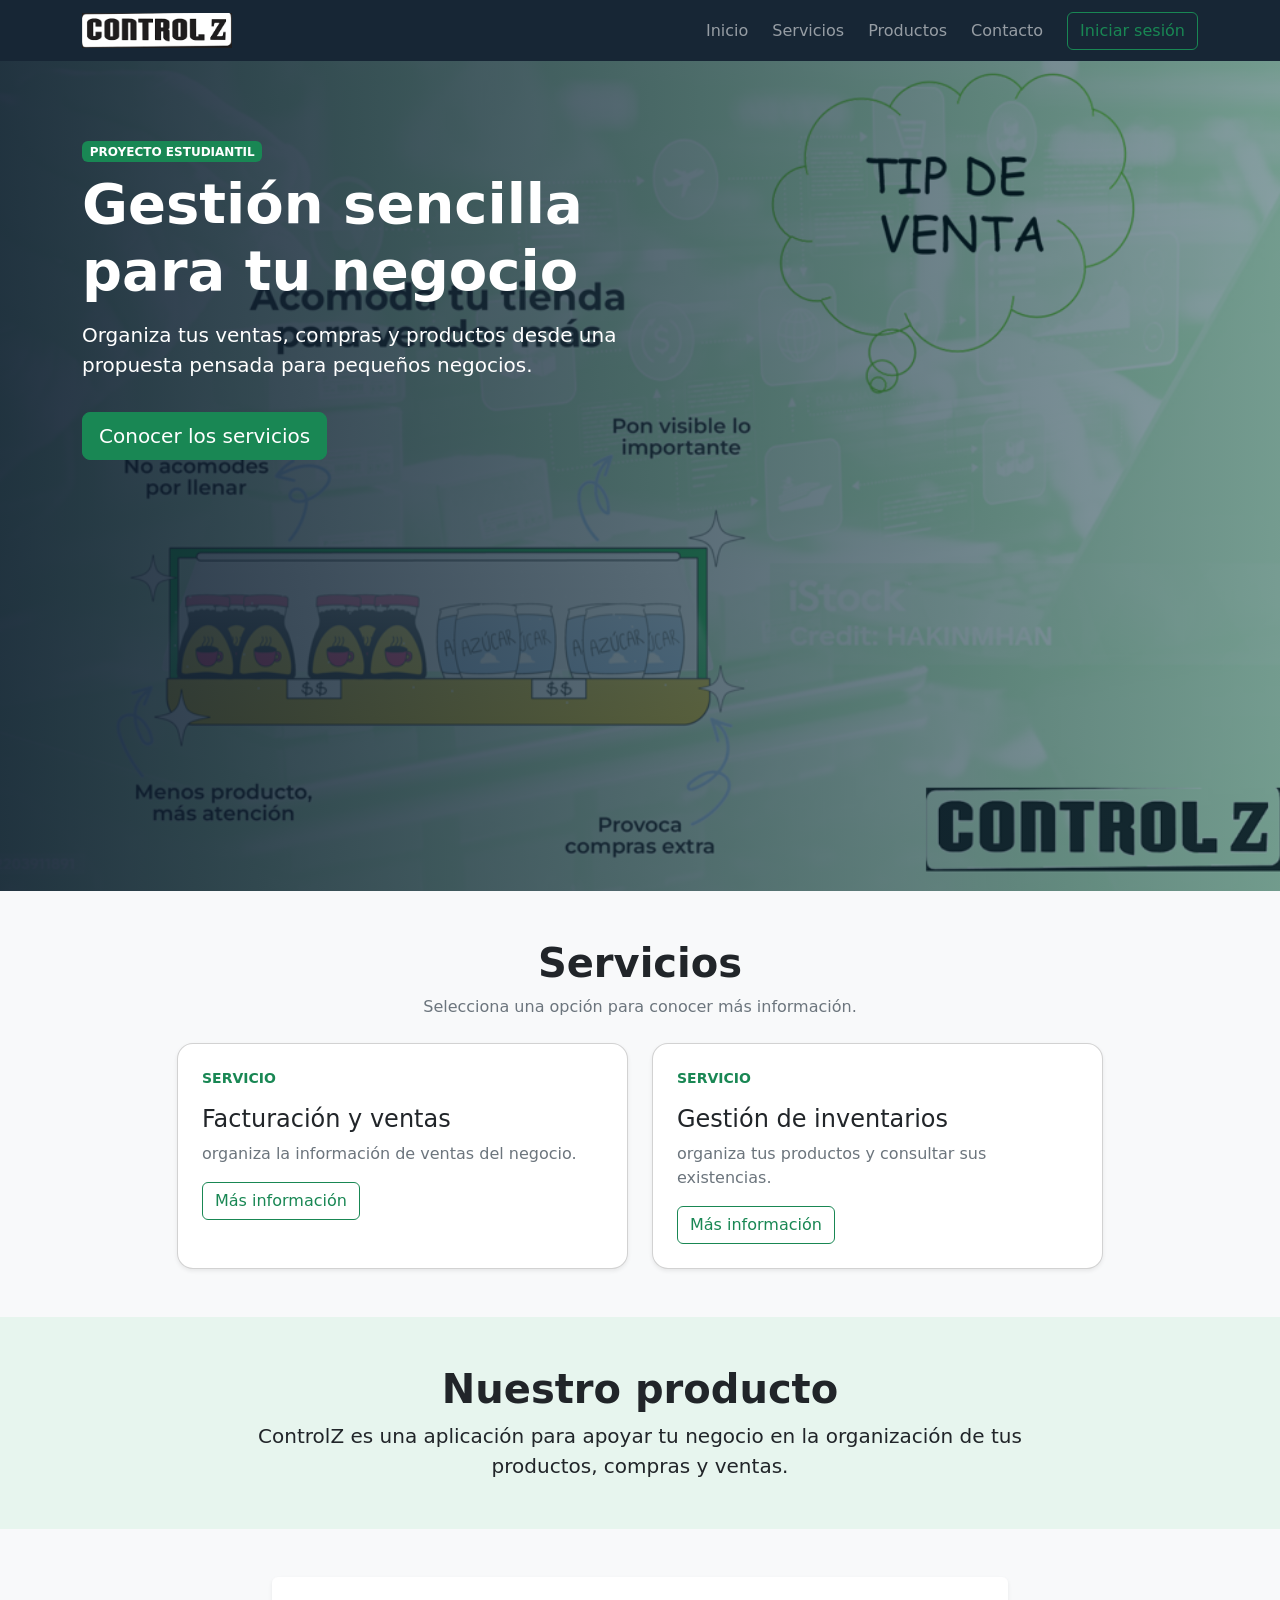
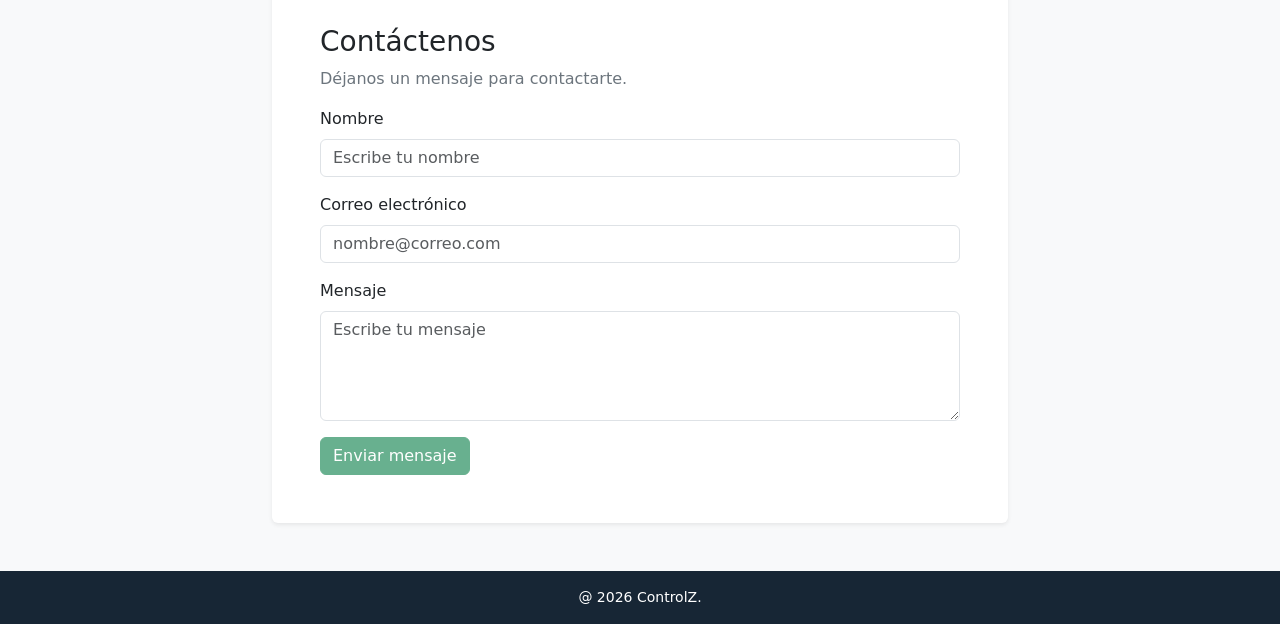
==== commit 7cfcaf0b: "Deja las opciones del menu sin modal pendiente y ajusta la portada" ====
--- a/index.html
+++ b/index.html
@@ -33,7 +33,7 @@
     <main> <!-- Agrupa las secciones principales de la portada. -->
         <section id="inicio" class="hero-inicio"> <!-- Presenta el proyecto sobre la imagen de fondo. -->
             <div class="container py-5">
-                <div class="row align-items-center min-vh-75">
+                <div class="row align-items-start min-vh-75">
                     <div class="col-12 col-lg-8 col-xl-7">
                         <p class="badge text-bg-success text-uppercase mb-2">Proyecto estudiantil</p>
                         <h1 class="display-4 fw-bold text-white">Gestión sencilla para tu negocio</h1>
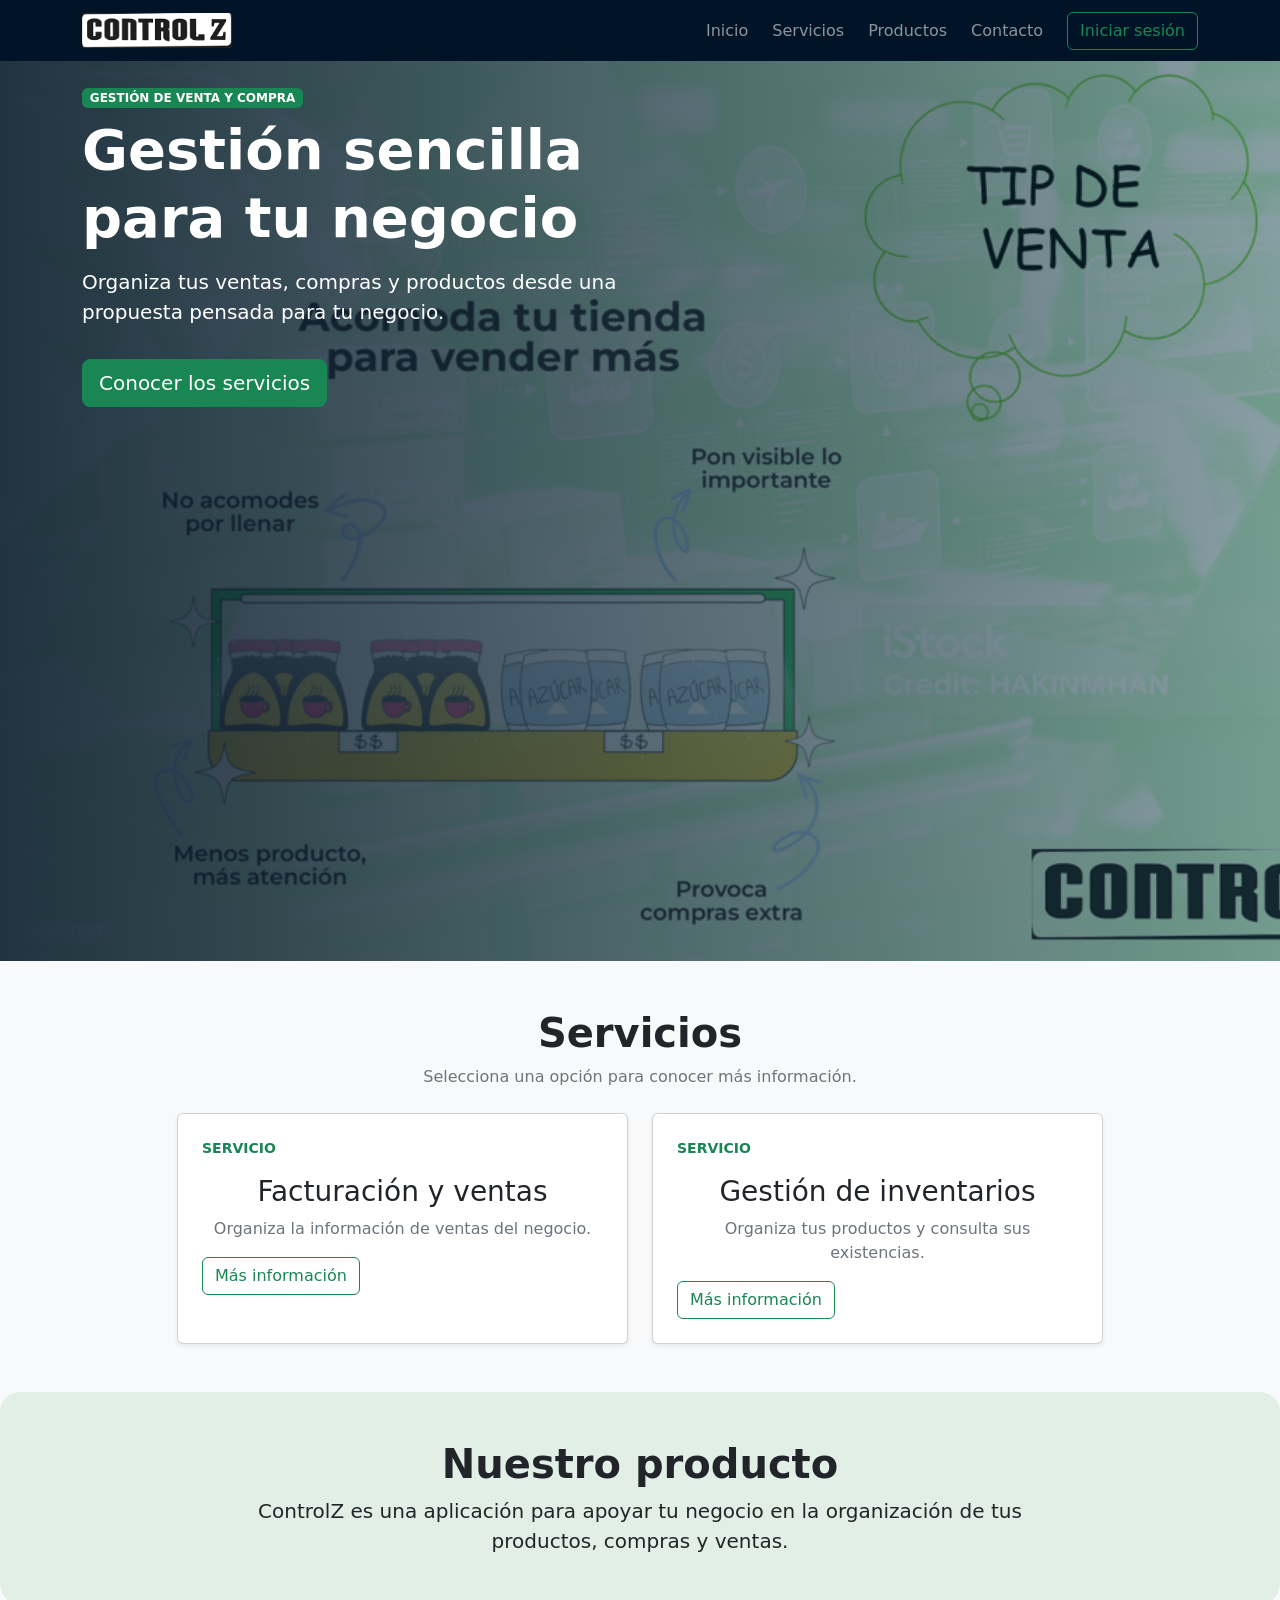
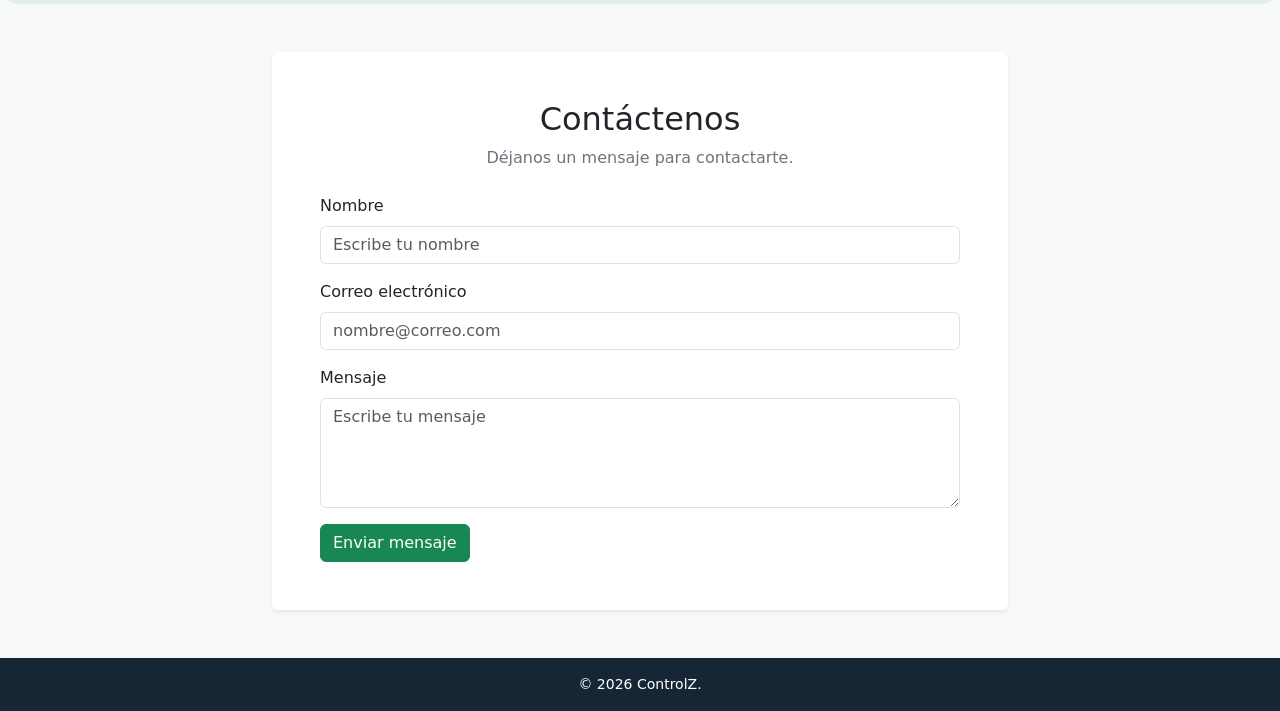
==== commit 813d4b68: "Se organizan detalles para entrega final" ====
--- a/index.html
+++ b/index.html
@@ -3,150 +3,150 @@
 <head>
     <meta charset="utf-8">
     <meta name="viewport" content="width=device-width, initial-scale=1">
-    <title>Controlz | Gestión para pequeños negocios</title>
-    <link href="https://cdn.jsdelivr.net/npm/bootstrap@5.3.3/dist/css/bootstrap.min.css" rel="stylesheet">
+    <title>Controlz | Gestión de venta y compra</title>
+    <link href="https://cdn.jsdelivr.net/npm/bootstrap@5.3.9/dist/css/bootstrap.min.css" rel="stylesheet" integrity="sha384-yEPZ7jP9S0QKiUQ0m3jjsO4ProIW7wvR9gXkI7JOGa2XVsw53Yke2bsdkBbjmmiX" crossorigin="anonymous">
     <link rel="stylesheet" href="CSS/style_index.css">
 </head>
 <body class="bg-light">
-    <header> <!-- Agrupa la barra superior de navegación. -->
+    <header class="sticky-top">
         <nav class="navbar navbar-expand-lg navbar-dark barra-portada">
-            <div class="container">
+            <section class="container">
                 <a class="navbar-brand" href="#inicio" aria-label="ControlZ, ir al inicio">
-                    <img class="logo-portada" src="IMAGENES/Captura de pantalla 2026-09-28 111203.png" alt="Controz">
+                    <img class="logo-portada" src="IMAGENES/logo.png" alt="ControlZ">
                 </a>
                 <button class="navbar-toggler" type="button" data-bs-toggle="collapse" data-bs-target="#menuPortada" aria-controls="menuPortada" aria-expanded="false" aria-label="Mostrar navegación">
                     <span class="navbar-toggler-icon"></span>
                 </button>
-                <div class="collapse navbar-collapse" id="menuPortada">
-                    <div class="navbar-nav ms-auto align-items-lg-center gap-lg-2">
+                <section class="collapse navbar-collapse" id="menuPortada">
+                    <section class="navbar-nav ms-auto align-items-lg-center gap-lg-2">
                         <a class="nav-link" href="#inicio">Inicio</a>
                         <a class="nav-link" href="#servicios">Servicios</a>
                         <a class="nav-link" href="#productos">Productos</a>
                         <a class="nav-link" href="#contacto">Contacto</a>
                         <a class="btn btn-outline-success ms-lg-2" href="HTML/login.html">Iniciar sesión</a>
-                    </div>
-                </div>
-            </div>
+                    </section>
+                </section>
+            </section>
         </nav>
     </header>
 
     <main> <!-- Agrupa las secciones principales de la portada. -->
-        <section id="inicio" class="hero-inicio"> <!-- Presenta el proyecto sobre la imagen de fondo. -->
-            <div class="container py-5">
-                <div class="row align-items-start min-vh-75">
-                    <div class="col-12 col-lg-8 col-xl-7">
-                        <p class="badge text-bg-success text-uppercase mb-2">Proyecto estudiantil</p>
+        <section id="inicio" class="hero-inicio">
+            <section class="container py-4">
+                <section class="row align-items-start">
+                    <section class="col-12 col-lg-8 col-xl-7">
+                        <p class="badge text-bg-success text-uppercase mb-2">Gestión de venta y compra</p>
                         <h1 class="display-4 fw-bold text-white">Gestión sencilla para tu negocio</h1>
-                        <p class="lead text-white mt-3">Organiza tus ventas, compras y productos desde una propuesta pensada para pequeños negocios.</p>
+                        <p class="lead text-white mt-3">Organiza tus ventas, compras y productos desde una propuesta pensada para tu negocio.</p>
                         <a class="btn btn-success btn-lg mt-3" href="#servicios">Conocer los servicios</a>
-                    </div>
-                </div>
-            </div>
+                    </section>
+                </section>
+            </section>
         </section>
 
-        <section id="servicios" class="container py-5"> <!-- Presenta los dos servicios que se mostrarán en el sitio. -->
-            <div class="text-center mb-4">
+        <section id="servicios" class="container py-5"> <!-- Presenta los dos servicios que se mostrarán en la portada. -->
+            <section class="text-center mb-4">
                 <h2 class="display-6 fw-semibold">Servicios</h2>
                 <p class="text-secondary mb-0">Selecciona una opción para conocer más información.</p>
-            </div>
-            <div class="row g-4 justify-content-center">
-                <div class="col-12 col-md-6 col-lg-5">
+            </section>
+            <section class="row g-4 justify-content-center">
+                <section class="col-12 col-md-6 col-lg-5">
                     <article class="card tarjeta-servicio h-100 shadow-sm">
-                        <div class="card-body p-4">
-                            <p class="small text-success fw-semibold text-uppercase">Servicio</p>
-                            <h3 class="h4">Facturación y ventas</h3>
-                            <p class="text-secondary">organiza la información de ventas del negocio.</p>
+                        <section class="card-body p-4">
+                            <p class="small text-success align fw-semibold text-uppercase">Servicio</p>
+                            <h3 class="text-center mb-2">Facturación y ventas</h3>
+                            <p class="text-secondary text-center">Organiza la información de ventas del negocio.</p>
                             <button class="btn btn-outline-success" type="button" data-bs-toggle="modal" data-bs-target="#modal-facturacion">Más información</button>
-                        </div>
+                        </section>
                     </article>
-                </div>
-                <div class="col-12 col-md-6 col-lg-5">
+                </section>
+                <section class="col-12 col-md-6 col-lg-5">
                     <article class="card tarjeta-servicio h-100 shadow-sm">
-                        <div class="card-body p-4">
-                            <p class="small text-success fw-semibold text-uppercase">Servicio</p>
-                            <h3 class="h4">Gestión de inventarios</h3>
-                            <p class="text-secondary">organiza tus productos y consultar sus existencias.</p>
+                        <section class="card-body p-4">
+                            <p class="small text-success align fw-semibold text-uppercase">Servicio</p>
+                            <h3 class="text-center mb-2">Gestión de inventarios</h3>
+                            <p class="text-secondary text-center">Organiza tus productos y consulta sus existencias.</p>
                             <button class="btn btn-outline-success" type="button" data-bs-toggle="modal" data-bs-target="#modal-inventario">Más información</button>
-                        </div>
+                        </section>
                     </article>
-                </div>
-            </div>
+                </section>
+            </section>
         </section>
 
         <section id="productos" class="seccion-producto py-5"> <!-- Explica el producto que se está presentando. -->
-            <div class="container">
-                <div class="row justify-content-center">
-                    <div class="col-12 col-lg-9 text-center">
+            <section class="container">
+                <section class="row justify-content-center">
+                    <section class="col-12 col-lg-9 text-center">
                         <h2 class="display-6 fw-semibold">Nuestro producto</h2>
-                        <p class="lead mb-0">ControlZ es una  aplicación para apoyar tu negocio en la organización de tus productos, compras y ventas.</p>
-                    </div>
-                </div>
-            </div>
+                        <p class="lead mb-0">ControlZ es una aplicación para apoyar tu negocio en la organización de tus productos, compras y ventas.</p>
+                    </section>
+                </section>
+            </section>
         </section>
 
         <section id="contacto" class="container py-5"> <!-- Contiene el formulario para que una persona pueda escribir un mensaje. -->
-            <div class="row justify-content-center">
-                <div class="col-12 col-lg-8">
-                    <div class="card border-0 shadow-sm">
-                        <div class="card-body p-4 p-md-5">
-                            <h2 class="h3">Contáctenos</h2>
-                            <p class="text-secondary">Déjanos un mensaje para contactarte.</p>
+            <section class="row justify-content-center">
+                <section class="col-12 col-lg-8">
+                    <article class="card border-0 shadow-sm">
+                        <section class="card-body p-4 p-md-5">
+                            <h2 class="text-center mb-2">Contáctenos</h2>
+                            <p class="text-secondary text-center mb-4">Déjanos un mensaje para contactarte.</p>  
                             <form>
-                                <div class="mb-3">
+                                <section class="mb-3">
                                     <label class="form-label" for="nombreContacto">Nombre</label>
                                     <input class="form-control" type="text" id="nombreContacto" placeholder="Escribe tu nombre" required>
-                                </div>
-                                <div class="mb-3">
+                                </section>
+                                <section class="mb-3">
                                     <label class="form-label" for="correoContacto">Correo electrónico</label>
                                     <input class="form-control" type="email" id="correoContacto" placeholder="nombre@correo.com" required>
-                                </div>
-                                <div class="mb-3">
+                                </section>
+                                <section class="mb-3">
                                     <label class="form-label" for="mensajeContacto">Mensaje</label>
                                     <textarea class="form-control" id="mensajeContacto" rows="4" placeholder="Escribe tu mensaje" required></textarea>
-                                </div>
-                                <button class="btn btn-success" type="button" disabled>Enviar mensaje</button>
+                                </section>
+                                <button class="btn btn-success" type="button">Enviar mensaje</button>
                             </form>
-                        </div>
-                    </div>
-                </div>
-            </div>
+                        </section>
+                    </article>
+                </section>
+            </section>
         </section>
     </main>
 
     <footer class="text-center py-3 footer-portada"> <!-- Muestra el pie de página. -->
-        <div class="container small">@ 2026 ControlZ.</div>
+        <section class="container small">© 2026 ControlZ.</section>
     </footer>
 
-    <div class="modal fade" id="modal-facturacion" tabindex="-1" aria-labelledby="tituloFacturacion" aria-hidden="true"> <!-- Ventana con la descripción ampliada de facturación. -->
-        <div class="modal-dialog modal-dialog-centered">
-            <div class="modal-content">
-                <div class="modal-header">
+    <section class="modal fade" id="modal-facturacion" tabindex="-1" aria-labelledby="tituloFacturacion" aria-hidden="true"> <!-- Ventana con la descripción ampliada de facturación. -->
+        <section class="modal-dialog modal-dialog-centered">
+            <section class="modal-content">
+                <section class="modal-header">
                     <h2 class="modal-title fs-5" id="tituloFacturacion">Facturación y ventas</h2>
                     <button class="btn-close" type="button" data-bs-dismiss="modal" aria-label="Cerrar"></button>
-                </div>
-                <div class="modal-body">organiza la ventas de tu  negocio.</div>
-                <div class="modal-footer">
+                </section>
+                <section class="modal-body">Organiza las ventas de tu negocio.</section>
+                <section class="modal-footer">
                     <button class="btn btn-success" type="button" data-bs-dismiss="modal">Entendido</button>
-                </div>
-            </div>
-        </div>
-    </div>
+                </section>
+            </section>
+        </section>
+    </section>
 
-    <div class="modal fade" id="modal-inventario" tabindex="-1" aria-labelledby="tituloInventario" aria-hidden="true"> <!-- Ventana con la descripción ampliada de inventario. -->
-        <div class="modal-dialog modal-dialog-centered">
-            <div class="modal-content">
-                <div class="modal-header">
+    <section class="modal fade" id="modal-inventario" tabindex="-1" aria-labelledby="tituloInventario" aria-hidden="true"> <!-- Ventana con la descripción ampliada de inventario. -->
+        <section class="modal-dialog modal-dialog-centered">
+            <section class="modal-content">
+                <section class="modal-header">
                     <h2 class="modal-title fs-5" id="tituloInventario">Gestión de inventarios</h2>
                     <button class="btn-close" type="button" data-bs-dismiss="modal" aria-label="Cerrar"></button>
-                </div>
-                <div class="modal-body">organiza tus productos y presentar una consulta de existencias.</div>
-                <div class="modal-footer">
+                </section>
+                <section class="modal-body">Organiza tus productos y consulta sus existencias.</section>
+                <section class="modal-footer">
                     <button class="btn btn-success" type="button" data-bs-dismiss="modal">Entendido</button>
-                </div>
-            </div>
-        </div>
-    </div>
+                </section>
+            </section>
+        </section>
+    </section>
 
-    <script src="https://cdn.jsdelivr.net/npm/bootstrap@5.3.3/dist/js/bootstrap.bundle.min.js"></script>
+    <script src="https://cdn.jsdelivr.net/npm/bootstrap@5.3.9/dist/js/bootstrap.bundle.min.js" integrity="sha384-WyOxWvTyr1QaMPfiPJSv76iReVthorl5uWlFtZPyK0IEB0hGzo9y5Bp9mYanr8Bu" crossorigin="anonymous"></script>
 </body>
 </html>
--- a/CSS/style_index.css
+++ b/CSS/style_index.css
@@ -1,4 +1,4 @@
-body { /* Base de la página: fondo claro, altura mínima y sin márgenes. */
+body {
     background-color: #f1f5f9;
     box-sizing: border-box;
     min-height: 100vh;
@@ -6,53 +6,30 @@
     padding: 0;
 }
 
-.barra-portada { /* Fondo oscuro de la navegación de la portada. */
-    background-color: #172635;
+.barra-portada {
+    background-color: #011427;
 }
 
-.logo-portada { /* Ajusta el logo dentro de la navegación. */
-    display: block;
+.logo-portada {
     width: 150px;
     max-height: 42px;
-    object-fit: contain;
 }
 
-.hero-inicio { /* Prepara el banner principal con imagen de fondo. */
-    display: flex;
-    align-items: center;
-    min-height: calc(100vh - 70px);
+.hero-inicio {
+    min-height: 100vh;
     background-image: linear-gradient(90deg, rgba(8, 24, 43, 0.88), rgba(8, 54, 65, 0.48)), url("../IMAGENES/inicio2.png");
-    background-position: center;
     background-size: cover;
-    background-repeat: no-repeat;
 }
 
-.min-vh-75 { /* Crea una altura de tres cuartas partes de la pantalla. */
-    min-height: 75vh;
+.seccion-producto {
+    background-color: #e2efe7;
+    border-radius: 20px;
 }
 
-.tarjeta-servicio { /* Da un estilo sencillo a las tarjetas de servicios. */
-    border-radius: 1rem;
-    transition: transform 0.2s ease, box-shadow 0.2s ease;
-}
-
-.tarjeta-servicio:hover { /* Resalta la tarjeta cuando el cursor está encima. */
-    transform: translateY(-4px);
-    box-shadow: 0 0.75rem 1.5rem rgba(0, 0, 0, 0.12) !important;
-}
-
-.seccion-producto { /* Separa visualmente la descripción del producto. */
-    background-color: #e7f5ee;
-}
-
-.footer-portada { /* Da contraste al pie de página. */
+.footer-portada {
     background-color: #172635;
     color: #ffffff;
 }
 
-@media (max-width: 576px) { /* Ajusta el banner en teléfonos pequeños. */
-    .hero-inicio { /* Reduce su altura para dejar ver el resto del sitio. */
-        min-height: 70vh;
-        background-position: center;
-    }
+@media (max-width: 576px) {
 }
